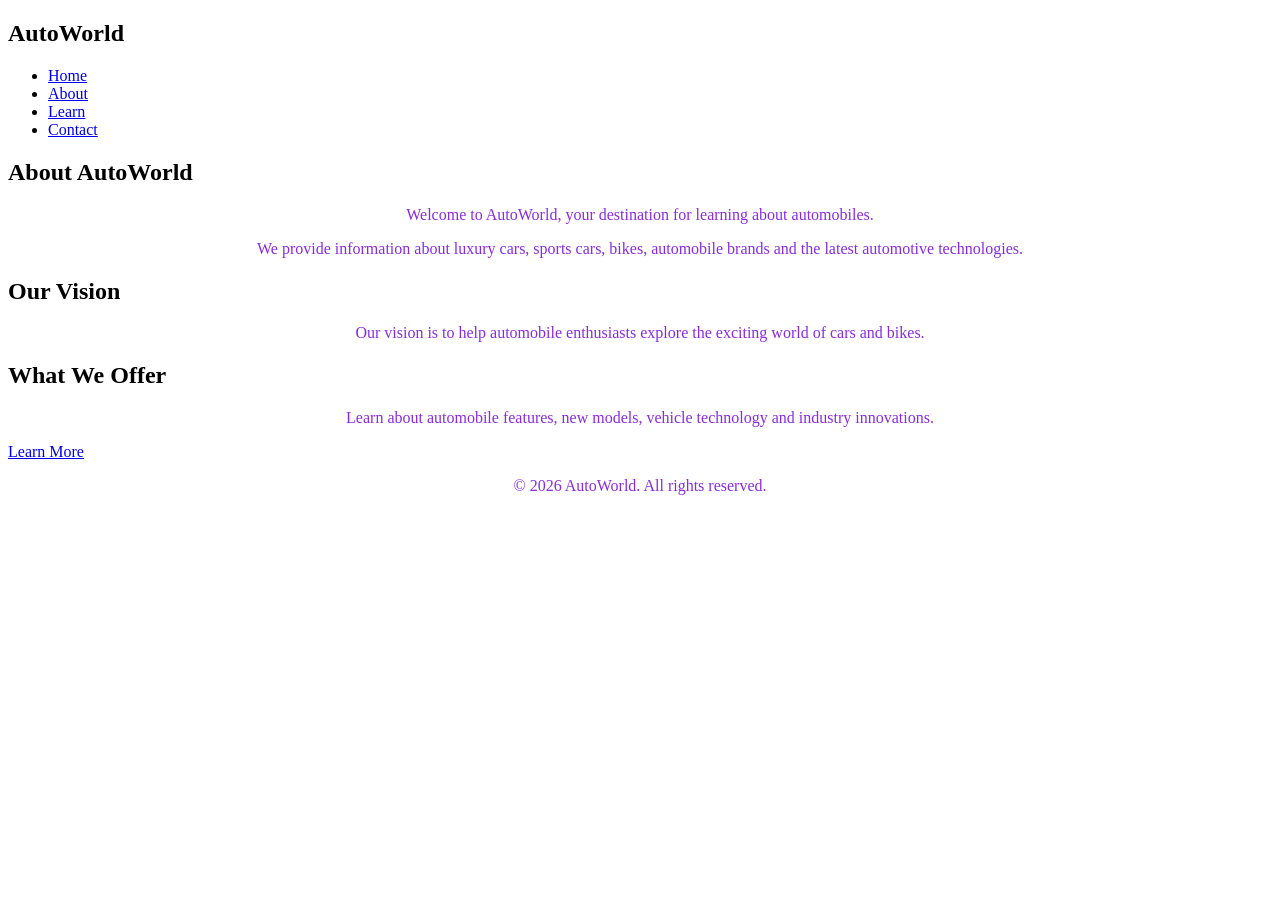
==== about.html @ c54bcaf5 "Add about.html with content for AutoWorld" ====
<!DOCTYPE html>
<html lang="en">
<head>
    <meta charset="UTF-8">
    <meta name="viewport" content="width=device-width, initial-scale=1.0">
    <title>AutoWorld - About</title>
<link rel="stylesheet" href="style.css">
</head>
<body>

    <nav class="navbar">
        <h2 class="logo">AutoWorld</h2>
        <ul>
            <li><a href="home.html">Home</a></li>
            <li><a href="about.html">About</a></li>
            <li><a href="learn.html">Learn</a></li>
            <li><a href="contact.html">Contact</a></li>
        </ul>
    </nav>

    <section class="about">
        <h1>About AutoWorld</h1>

        <p>
            Welcome to AutoWorld, your destination for
            learning about automobiles.
        </p>

        <p>
            We provide information about luxury cars,
            sports cars, bikes, automobile brands and
            the latest automotive technologies.
        </p>

        <h2>Our Vision</h2>
        <p>
            Our vision is to help automobile enthusiasts
            explore the exciting world of cars and bikes.
        </p>

        <h2>What We Offer</h2>
        <p>
            Learn about automobile features, new models,
            vehicle technology and industry innovations.
        </p>

        <a href="learn.html" class="btn">Learn More</a>
    </section>

    <footer>
        <p>&copy; 2026 AutoWorld. All rights reserved.</p>
    </footer>

</body>
</html>
---- style.css ----
.h1{
    font-family: Arial, Helvetica, sans-serif;
    text-align: center;
    color: aqua;
}

p{
    text-align: center;
    color: blueviolet;
    
}
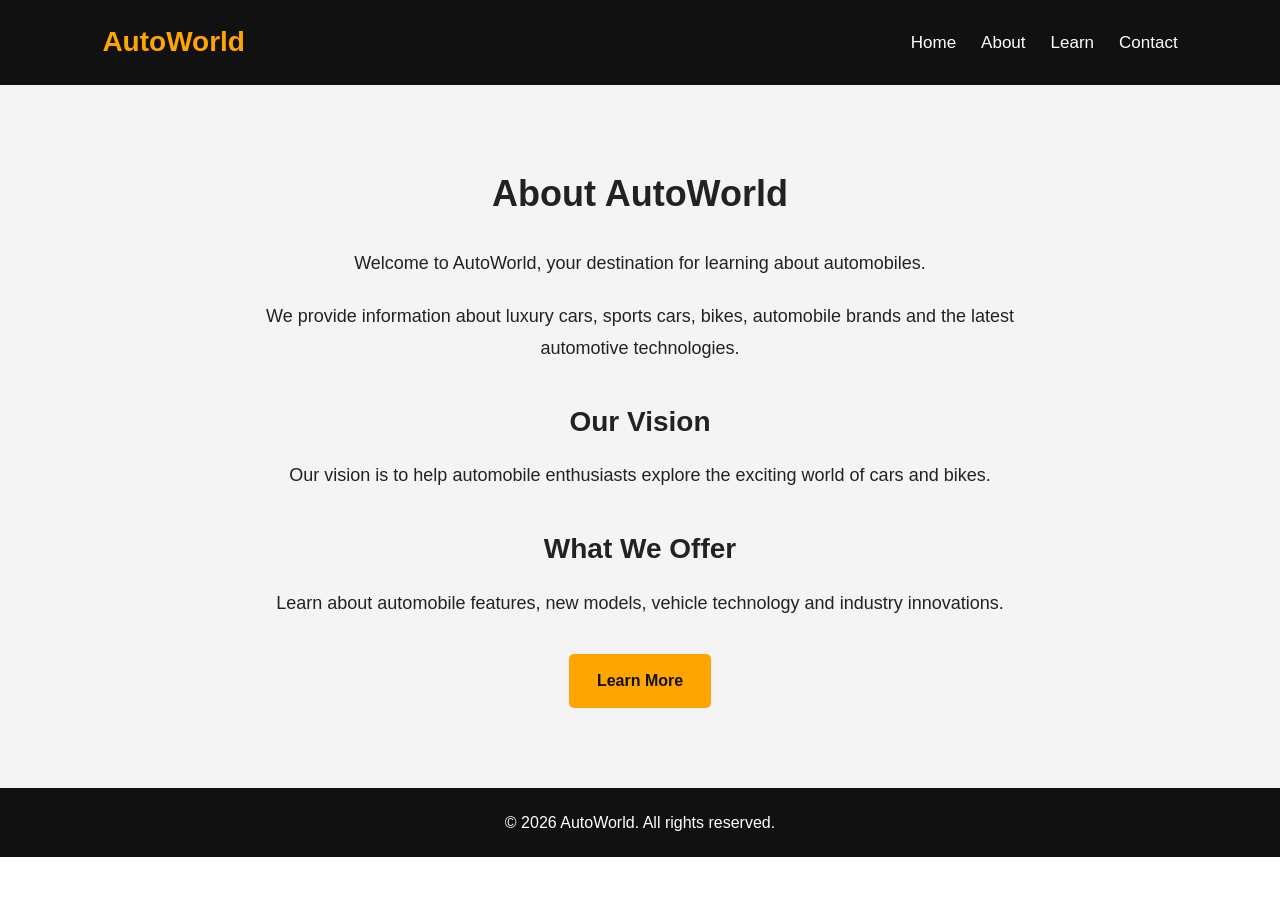
==== commit fdfcbf3a: "Update Home link in navigation to point to index.html" ====
--- a/about.html
+++ b/about.html
@@ -11,7 +11,7 @@
     <nav class="navbar">
         <h2 class="logo">AutoWorld</h2>
         <ul>
-            <li><a href="home.html">Home</a></li>
+            <li><a href="index.html">Home</a></li>
             <li><a href="about.html">About</a></li>
             <li><a href="learn.html">Learn</a></li>
             <li><a href="contact.html">Contact</a></li>
--- a/style.css
+++ b/style.css
@@ -1,11 +1,197 @@
-.h1{
-    font-family: Arial, Helvetica, sans-serif;
-    text-align: center;
-    color: aqua;
-}
 
-p{
-    text-align: center;
-    color: blueviolet;
-    
-}+/* Reset */
+* {
+	    margin: 0;
+	        padding: 0;
+		    box-sizing: border-box;
+	    }
+
+	    html {
+		        scroll-behavior: smooth;
+		}
+
+		body {
+			    font-family: Arial, sans-serif;
+			        color: #222;
+				    line-height: 1.6;
+			    }
+
+			    /* Navigation Bar */
+			    .navbar {
+				        display: flex;
+					    justify-content: space-between;
+					        align-items: center;
+						    padding: 20px 8%;
+						        background-color: #111;
+							    position: sticky;
+							        top: 0;
+								    z-index: 1000;
+							    }
+
+							    .logo {
+								        color: orange;
+									    font-size: 28px;
+								    }
+
+								    .navbar ul {
+									        display: flex;
+										    gap: 25px;
+										        list-style: none;
+										}
+
+										.navbar ul li a {
+											    color: white;
+											        text-decoration: none;
+												    font-size: 17px;
+											    }
+
+											    .navbar ul li a:hover {
+												        color: orange;
+												}
+
+												/* Home */
+												.hero {
+													    min-height: 550px;
+													        display: flex;
+														    align-items: center;
+														        padding: 60px 8%;
+															    color: white;
+															        background:
+																        linear-gradient(
+																	            rgba(0, 0, 0, 0.55),
+																		                rgba(0, 0, 0, 0.55)
+																				        ),
+																					        url("https://images.unsplash.com/photo-1503376780353-7e6692767b70?auto=format&fit=crop&w=1600&q=80");
+																						    background-size: cover;
+																						        background-position: center;
+																							    background-repeat: no-repeat;
+																						    }
+
+																						    .hero-content {
+																							        max-width: 650px;
+																							}
+
+																							.hero h1 {
+																								    font-size: 48px;
+																								        margin-bottom: 20px;
+																								}
+
+																								.hero p {
+																									    font-size: 19px;
+																									        line-height: 1.8;
+																										    margin-bottom: 15px;
+																									    }
+
+																									    /* Buttons */
+																									    .btn {
+																										        display: inline-block;
+																											    margin-top: 15px;
+																											        padding: 14px 28px;
+																												    background-color: orange;
+																												        color: #111;
+																													    text-decoration: none;
+																													        font-weight: bold;
+																														    border-radius: 5px;
+																													    }
+
+																													    .btn:hover {
+																														        background-color: white;
+																														}
+
+																														/* About and Learn */
+																														.about {
+																															    min-height: 500px;
+																															        padding: 80px 8%;
+																																    text-align: center;
+																																        background-color: #f4f4f4;
+																																}
+
+																																.about h1,
+																																.contact h1 {
+																																	    font-size: 36px;
+																																	        margin-bottom: 25px;
+																																	}
+
+																																	.about h2 {
+																																		    font-size: 28px;
+																																		        margin-top: 35px;
+																																			    margin-bottom: 15px;
+																																		    }
+
+																																		    .about p {
+																																			        max-width: 800px;
+																																				    margin: 0 auto 20px;
+																																				        font-size: 18px;
+																																					    line-height: 1.8;
+																																				    }
+
+																																				    /* Contact */
+																																				    .contact {
+																																					        min-height: 500px;
+																																						    padding: 70px 8%;
+																																						        text-align: center;
+																																							    background-color: white;
+																																						    }
+
+																																						    .contact p {
+																																							        font-size: 18px;
+																																								    margin-bottom: 15px;
+																																							    }
+
+																																							    .contact a:not(.btn) {
+																																								        color: #222;
+																																								}
+
+																																								.contact a:not(.btn):hover {
+																																									    color: orange;
+																																								    }
+
+																																								    /* Footer */
+																																								    footer {
+																																									        background-color: #111;
+																																										    color: white;
+																																										        text-align: center;
+																																											    padding: 22px;
+																																										    }
+
+																																										    /* Mobile Responsive */
+																																										    @media (max-width: 600px) {
+																																											        .navbar {
+																																													        flex-direction: column;
+																																														        gap: 18px;
+																																															        padding: 20px;
+																																																    }
+
+																																																        .navbar ul {
+																																																		        gap: 15px;
+																																																			        flex-wrap: wrap;
+																																																				        justify-content: center;
+																																																					    }
+
+																																																					        .navbar ul li a {
+																																																							        font-size: 14px;
+																																																								    }
+
+																																																								        .hero {
+																																																										        min-height: 450px;
+																																																											        padding: 40px 6%;
+																																																												    }
+
+																																																												        .hero h1 {
+																																																														        font-size: 34px;
+																																																															    }
+
+																																																															        .hero p {
+																																																																	        font-size: 16px;
+																																																																		    }
+
+																																																																		        .about,
+																																																																			    .contact {
+																																																																				            padding: 50px 6%;
+																																																																					        }
+
+																																																																						    .about h1,
+																																																																						        .contact h1 {
+																																																																								        font-size: 30px;
+																																																																									    }
+																																																																								    }
